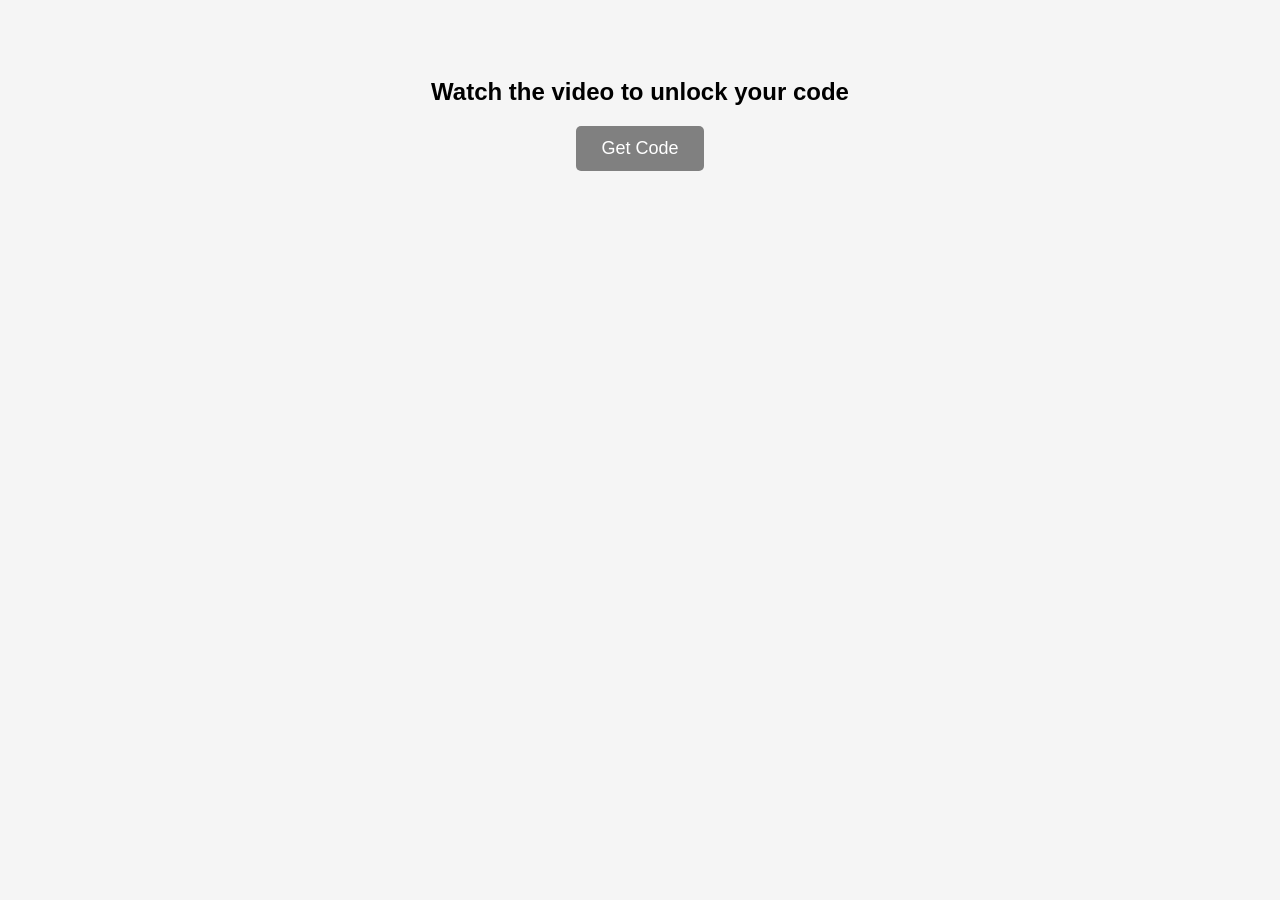
==== index.html @ fa14c7b2 "Add files via upload" ====
<!DOCTYPE html>
<html lang="en">
<head>
  <meta charset="UTF-8">
  <title>Watch & Get Code</title>
  <style>
    body {
      font-family: Arial, sans-serif;
      text-align: center;
      background: #f5f5f5;
      padding: 50px;
    }
    #player {
      margin: 20px auto;
    }
    #getCode {
      padding: 12px 25px;
      font-size: 18px;
      border: none;
      border-radius: 5px;
      background: gray;
      color: white;
      transition: background 0.3s;
    }
    #getCode.active {
      background: green;
    }
    /* Modal */
    .modal {
      display: none;
      position: fixed;
      top: 0; left: 0;
      width: 100%; height: 100%;
      background: rgba(0,0,0,0.6);
      justify-content: center;
      align-items: center;
    }
    .modal-content {
      background: white;
      padding: 20px;
      border-radius: 8px;
      text-align: center;
      width: 300px;
    }
    .modal-content h3 {
      margin-bottom: 15px;
    }
    .copy-btn {
      margin-top: 10px;
      padding: 8px 15px;
      background: #4caf50;
      border: none;
      color: white;
      border-radius: 5px;
      cursor: pointer;
    }
  </style>
</head>
<body>

  <h2>Watch the video to unlock your code</h2>

  <!-- YouTube video -->
  <div id="player"></div>

  <!-- Button -->
  <button id="getCode">Get Code</button>

  <p id="message" style="color:red; font-weight:bold;"></p>

  <!-- Modal -->
  <div class="modal" id="codeModal">
    <div class="modal-content">
      <h3>Your Code</h3>
      <p id="codeText">ABCD-1234</p>
      <button class="copy-btn" onclick="copyCode()">Copy</button>
    </div>
  </div>

  <!-- YouTube Iframe API -->
  <script src="https://www.youtube.com/iframe_api"></script>
  <script>
    let player;
    let watchTime = 0;
    let watchInterval;
    const requiredTime = 60; // seconds
    const button = document.getElementById("getCode");
    const message = document.getElementById("message");
    const modal = document.getElementById("codeModal");

    function onYouTubeIframeAPIReady() {
      player = new YT.Player('player', {
        height: '360',
        width: '640',
        videoId: '05gBJjyt124', // غير الـ ID هنا
        events: {
          'onStateChange': onPlayerStateChange
        }
      });
    }

    function onPlayerStateChange(event) {
      if (event.data === YT.PlayerState.PLAYING) {
        if (!watchInterval) {
          watchInterval = setInterval(() => {
            watchTime++;
            if (watchTime >= requiredTime) {
              clearInterval(watchInterval);
              button.classList.add("active");
            }
          }, 1000);
        }
      } else {
        clearInterval(watchInterval);
        watchInterval = null;
      }
    }

    button.addEventListener("click", () => {
      if (watchTime < requiredTime) {
        message.textContent = "⚠️ You must watch at least 1 minute before getting the code.";
      } else {
        message.textContent = "";
        modal.style.display = "flex";
      }
    });

    function copyCode() {
      const code = document.getElementById("codeText").textContent;
      navigator.clipboard.writeText(code).then(() => {
        alert("✅ Code copied to clipboard!");
      });
    }

    // Close modal on click outside
    window.onclick = function(event) {
      if (event.target === modal) {
        modal.style.display = "none";
      }
    }
  </script>
</body>
</html>
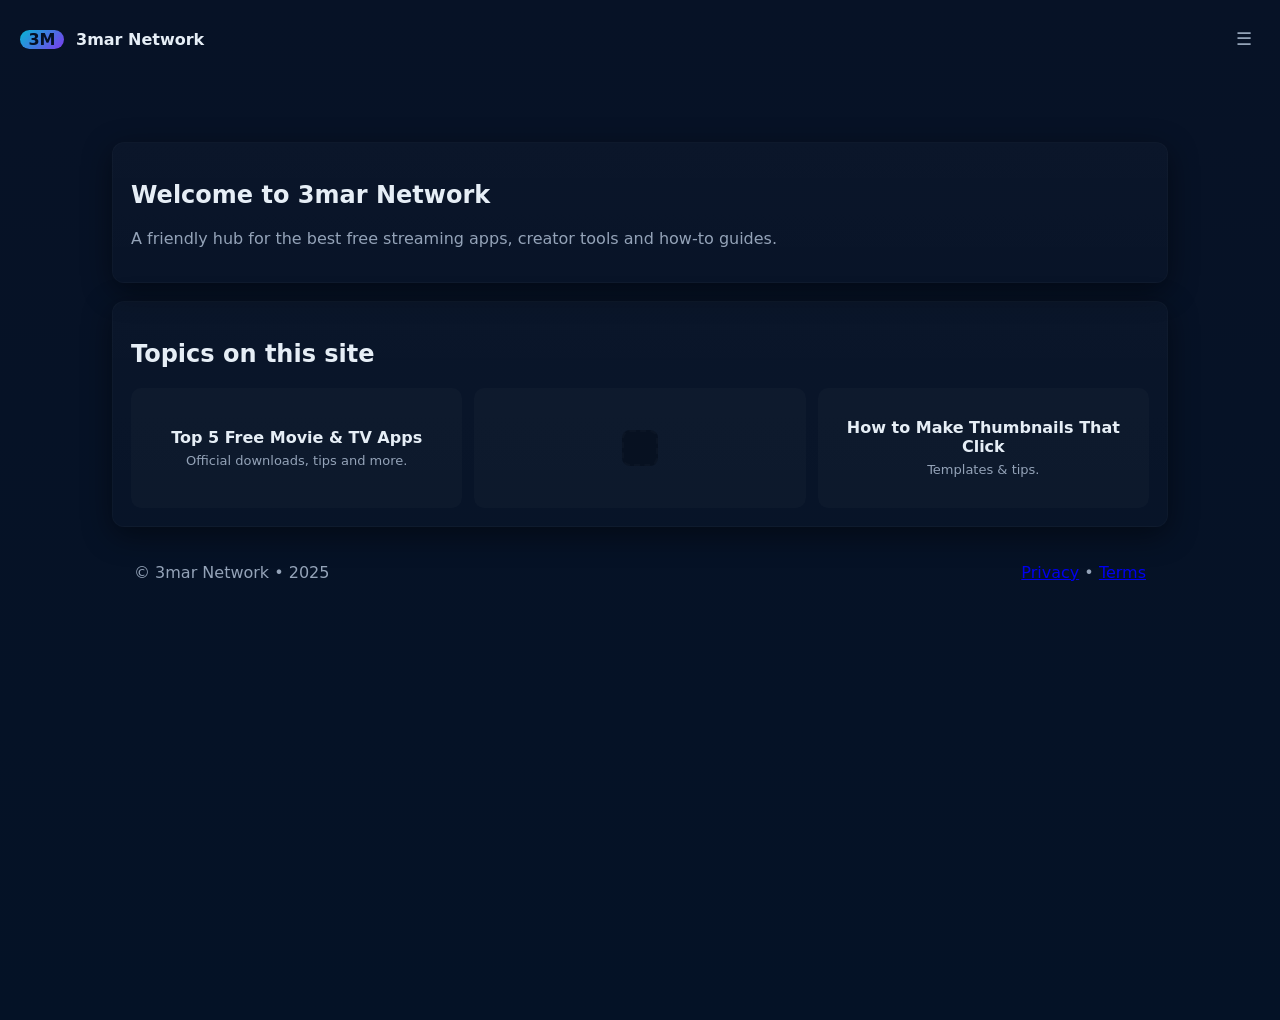
==== commit 95ab1ee0: "Add files via upload" ====
--- a/index.html
+++ b/index.html
@@ -1,143 +1,33 @@
-<!DOCTYPE html>
+<!doctype html>
 <html lang="en">
 <head>
-  <meta charset="UTF-8">
-  <title>Watch & Get Code</title>
-  <style>
-    body {
-      font-family: Arial, sans-serif;
-      text-align: center;
-      background: #f5f5f5;
-      padding: 50px;
-    }
-    #player {
-      margin: 20px auto;
-    }
-    #getCode {
-      padding: 12px 25px;
-      font-size: 18px;
-      border: none;
-      border-radius: 5px;
-      background: gray;
-      color: white;
-      transition: background 0.3s;
-    }
-    #getCode.active {
-      background: green;
-    }
-    /* Modal */
-    .modal {
-      display: none;
-      position: fixed;
-      top: 0; left: 0;
-      width: 100%; height: 100%;
-      background: rgba(0,0,0,0.6);
-      justify-content: center;
-      align-items: center;
-    }
-    .modal-content {
-      background: white;
-      padding: 20px;
-      border-radius: 8px;
-      text-align: center;
-      width: 300px;
-    }
-    .modal-content h3 {
-      margin-bottom: 15px;
-    }
-    .copy-btn {
-      margin-top: 10px;
-      padding: 8px 15px;
-      background: #4caf50;
-      border: none;
-      color: white;
-      border-radius: 5px;
-      cursor: pointer;
-    }
-  </style>
+  <meta charset="utf-8" />
+  <meta name="viewport" content="width=device-width,initial-scale=1" />
+  <title>3mar Network — Home</title>
+  <link rel="stylesheet" href="styles.css">
+  <script defer src="script.js"></script>
 </head>
 <body>
+  <header class="topbar">
+    <div class="brand"><span class="logo">3M</span><span class="brand-text">3mar Network</span></div>
+    <button id="menuBtn" class="menu-btn" aria-label="Open menu">☰</button>
+  </header>
+  <aside id="sideMenu" class="side-menu" aria-hidden="true">
+    <button id="closeMenu" class="close-menu" aria-label="Close menu">✕</button>
+    <nav><ul><li><a href="index.html">🏠 Home</a></li><li><a href="top5_movies&tvshos_apps.html">🎞 Top 5</a></li><li><a href="request.html">✉️ Request</a></li><li><a href="donate.html">💖 Donate</a></li><li><a href="contact.html">📞 Contact</a></li></ul></nav>
+  </aside>
+  <main class="container">
+    <article class="hero card"><h1>Welcome to 3mar Network</h1><p class="lead">A friendly hub for the best free streaming apps, creator tools and how-to guides.</p></article>
+    <section class="card topics"><h2>Topics on this site</h2><div class="topics-grid">
+      <a class="topic-card" href="top5_movies&tvshos_apps.html"><div class="topic-title">Top 5 Free Movie & TV Apps</div><div class="topic-desc">Official downloads, tips and more.</div></a>
+      <a class="topic-card" href="top5_movies&tvshos_apps.html" aria-label="Featured"><div class="ad-slot native">
+<script async="async" data-cfasync="false" src="//timesmonarchcivil.com/c558586c5e38f6062f6f6dabbe8ea39f/invoke.js"></script>
+<div id="container-c558586c5e38f6062f6f6dabbe8ea39f"></div>
 
-  <h2>Watch the video to unlock your code</h2>
-
-  <!-- YouTube video -->
-  <div id="player"></div>
-
-  <!-- Button -->
-  <button id="getCode">Get Code</button>
-
-  <p id="message" style="color:red; font-weight:bold;"></p>
-
-  <!-- Modal -->
-  <div class="modal" id="codeModal">
-    <div class="modal-content">
-      <h3>Your Code</h3>
-      <p id="codeText">ABCD-1234</p>
-      <button class="copy-btn" onclick="copyCode()">Copy</button>
-    </div>
-  </div>
-
-  <!-- YouTube Iframe API -->
-  <script src="https://www.youtube.com/iframe_api"></script>
-  <script>
-    let player;
-    let watchTime = 0;
-    let watchInterval;
-    const requiredTime = 60; // seconds
-    const button = document.getElementById("getCode");
-    const message = document.getElementById("message");
-    const modal = document.getElementById("codeModal");
-
-    function onYouTubeIframeAPIReady() {
-      player = new YT.Player('player', {
-        height: '360',
-        width: '640',
-        videoId: '05gBJjyt124', // غير الـ ID هنا
-        events: {
-          'onStateChange': onPlayerStateChange
-        }
-      });
-    }
-
-    function onPlayerStateChange(event) {
-      if (event.data === YT.PlayerState.PLAYING) {
-        if (!watchInterval) {
-          watchInterval = setInterval(() => {
-            watchTime++;
-            if (watchTime >= requiredTime) {
-              clearInterval(watchInterval);
-              button.classList.add("active");
-            }
-          }, 1000);
-        }
-      } else {
-        clearInterval(watchInterval);
-        watchInterval = null;
-      }
-    }
-
-    button.addEventListener("click", () => {
-      if (watchTime < requiredTime) {
-        message.textContent = "⚠️ You must watch at least 1 minute before getting the code.";
-      } else {
-        message.textContent = "";
-        modal.style.display = "flex";
-      }
-    });
-
-    function copyCode() {
-      const code = document.getElementById("codeText").textContent;
-      navigator.clipboard.writeText(code).then(() => {
-        alert("✅ Code copied to clipboard!");
-      });
-    }
-
-    // Close modal on click outside
-    window.onclick = function(event) {
-      if (event.target === modal) {
-        modal.style.display = "none";
-      }
-    }
-  </script>
+      </div></a>
+      <a class="topic-card" href="thumbnails.html"><div class="topic-title">How to Make Thumbnails That Click</div><div class="topic-desc">Templates & tips.</div></a>
+    </div></section>
+    <footer class="site-footer"><div>© 3mar Network • 2025</div><div class="links"><a href="privacy.html">Privacy</a> • <a href="terms.html">Terms</a></div></footer>
+  </main>
 </body>
-</html>+</html>
--- a/styles.css
+++ b/styles.css
@@ -0,0 +1,96 @@
+:root{
+  --bg:#071226; --card:#0b1220; --muted:#94a3b8; --accent:#06b6d4; --glass: rgba(255,255,255,0.03);
+  --radius:12px; --maxw:1100px;
+}
+*{box-sizing:border-box}
+html,body{height:100%;margin:0;font-family:Inter,Segoe UI,Roboto,system-ui,Arial;color:#e6eef6;background:linear-gradient(180deg,var(--bg),#041226)}
+.topbar{position:fixed;left:0;right:0;top:10px;display:flex;align-items:center;justify-content:space-between;padding:10px 20px;z-index:40}
+.brand{display:flex;align-items:center;gap:12px}
+.logo{width:44px;height:44;border-radius:10px;background:linear-gradient(135deg,#06b6d4,#7c3aed);display:flex;align-items:center;justify-content:center;color:#041024;font-weight:800}
+.brand-text{font-weight:700}
+.menu-btn{background:transparent;border:0;color:var(--muted);font-size:18px;padding:8px;border-radius:8px;cursor:pointer}
+.side-menu{position:fixed;top:0;left:-360px;width:320px;height:100vh;background:linear-gradient(180deg,#041225,#03121b);padding:28px;transition:left 320ms cubic-bezier(.2,.9,.2,1);z-index:50}
+.side-menu.open{left:0}
+.side-menu .close-menu{position:absolute;top:12px;right:12px;background:transparent;border:0;color:var(--muted);font-size:18px}
+.side-menu nav ul{list-style:none;padding:60px 0 0 0;margin:0}
+.side-menu nav li{padding:12px 6px}
+.side-menu a{color:var(--muted);text-decoration:none}
+.container{max-width:var(--maxw);margin:120px auto;padding:22px;display:block}
+.card{background:linear-gradient(180deg,rgba(255,255,255,0.02),rgba(255,255,255,0.01));padding:18px;border-radius:12px;box-shadow:0 8px 30px rgba(0,0,0,0.45);border:1px solid rgba(255,255,255,0.02)}
+.hero.card{margin-bottom:18px}
+.lead{color:var(--muted)}
+.grid{display:grid;grid-template-columns:repeat(auto-fit,minmax(260px,1fr));gap:18px}
+.app-card{display:flex;flex-direction:column;gap:12px}
+.app-head{display:flex;gap:12px;align-items:center}
+.app-icon{width:56px;height:56;border-radius:10px;background:#051420;display:flex;align-items:center;justify-content:center;font-weight:800}
+.meta{color:var(--muted);font-size:13px}
+.small{color:var(--muted)}
+.actions{display:flex;gap:10px;flex-wrap:wrap}
+.btn{display:inline-flex;align-items:center;gap:8px;padding:10px 12px;border-radius:10px;background:transparent;border:1px solid rgba(255,255,255,0.04);color:var(--accent);text-decoration:none}
+.btn.primary{background:linear-gradient(90deg,var(--accent),#7c3aed);color:#001024;border:0}
+.btn.alt{background:transparent;border:1px solid rgba(255,255,255,0.03);color:#fff}
+.site-footer{max-width:var(--maxw);margin:36px auto;color:var(--muted);display:flex;justify-content:space-between;padding:0 22px}
+.close-info{position:absolute;top:12px;right:12px;background:transparent;border:0;color:var(--muted);font-size:18px}
+.request-form label{display:block;margin-bottom:8px}
+.request-form input,.request-form textarea,.request-form select{width:100%;padding:10px;border-radius:8px;background:#041427;border:1px solid rgba(255,255,255,0.03);color:var(--muted)}
+.row{display:flex;gap:12px;align-items:center}
+.divider{height:1px;background:linear-gradient(90deg,transparent,rgba(255,255,255,0.03),transparent);margin:18px 0}
+.topics-grid{display:grid;grid-template-columns:repeat(auto-fit,minmax(240px,1fr));gap:12px}
+.topic-card{display:block;padding:12px;border-radius:10px;background:rgba(255,255,255,0.02);color:inherit;text-decoration:none;min-height:120px;display:flex;flex-direction:column;justify-content:center;align-items:center;text-align:center}
+.ad-slot{background:#071121;border:2px dashed rgba(255,255,255,0.02);padding:16px;border-radius:8px;color:var(--muted);text-align:center;margin-top:12px}
+.ad-top{height:90px}
+.ad-mid{height:250px}
+.ad-bottom{height:90px}
+.ad-inline{height:60px}
+.topic-title{font-weight:700}
+.topic-desc{color:var(--muted);font-size:13px;margin-top:6px}
+.card.small{padding:12px}
+.contact-grid{display:grid;grid-template-columns:repeat(auto-fit,minmax(180px,1fr));gap:12px}
+.countdown-wrap{display:flex;flex-direction:column;align-items:center;gap:12px;padding:18px;border-radius:8px;background:rgba(255,255,255,0.01)}
+.muted{color:var(--muted)}
+@media (max-width:900px){
+  .container{margin:80px 16px;padding:16px}
+  .side-menu{width:100%;left:-100%}
+  .side-menu.open{left:0}
+  .topbar{top:6px;padding:10px}
+}
+
+/* --- Responsive ad scaling fix --- */
+.ad-slot {
+  text-align: center;
+  overflow: hidden;
+  margin: 16px auto;
+}
+
+/* Desktop default */
+.ad-slot iframe {
+  transform-origin: top center;
+  transform: scale(1);
+  display: inline-block;
+}
+
+/* Medium screens (tablets) */
+@media (max-width: 1024px) {
+  .ad-slot iframe {
+    transform: scale(0.8);
+    width: 910px;   /* 728 / 0.8 */
+    height: 110px;
+  }
+  .ad-slot {
+    margin-top: 12px;
+    margin-bottom: 12px;
+  }
+}
+
+/* Small screens (phones) */
+@media (max-width: 600px) {
+  .ad-slot iframe {
+    transform: scale(0.55);
+    width: 1325px;  /* 728 / 0.55 */
+    height: 164px;
+  }
+  .ad-slot {
+    margin-top: 10px;
+    margin-bottom: 10px;
+  }
+}
